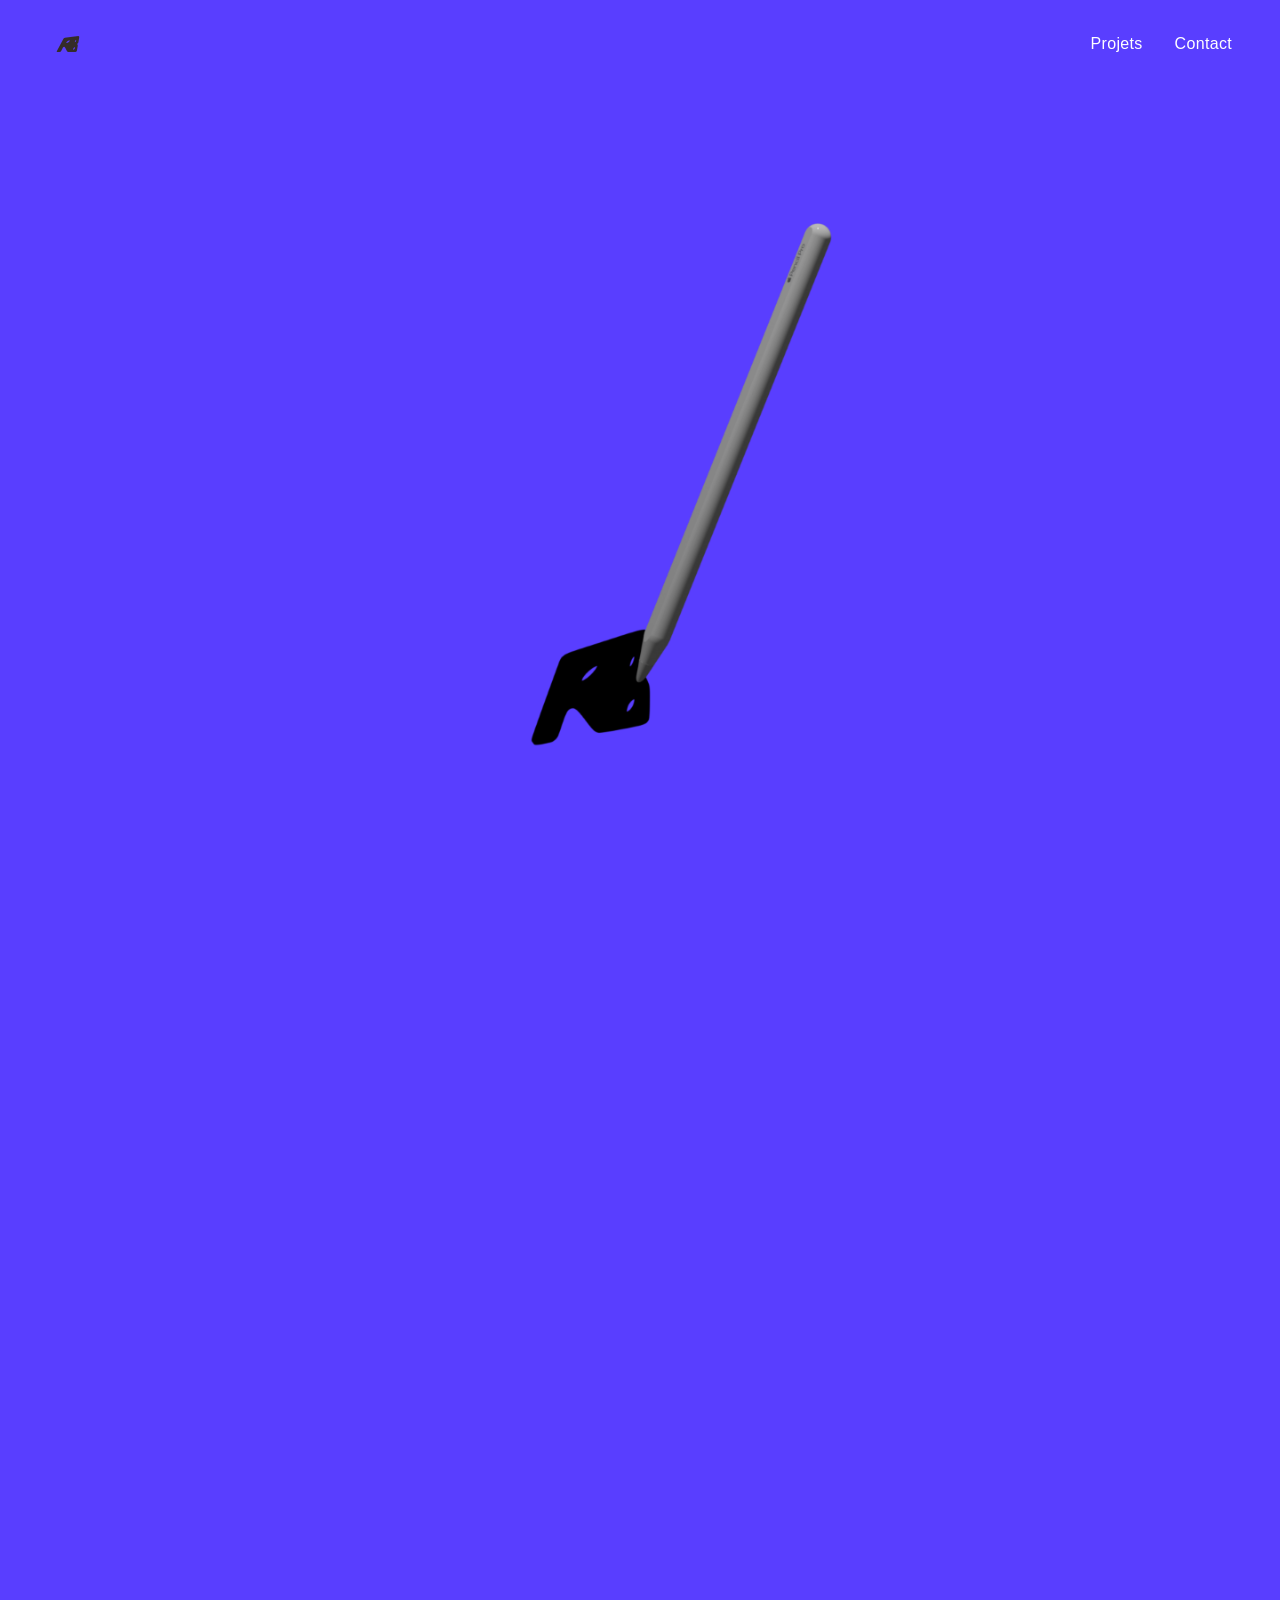
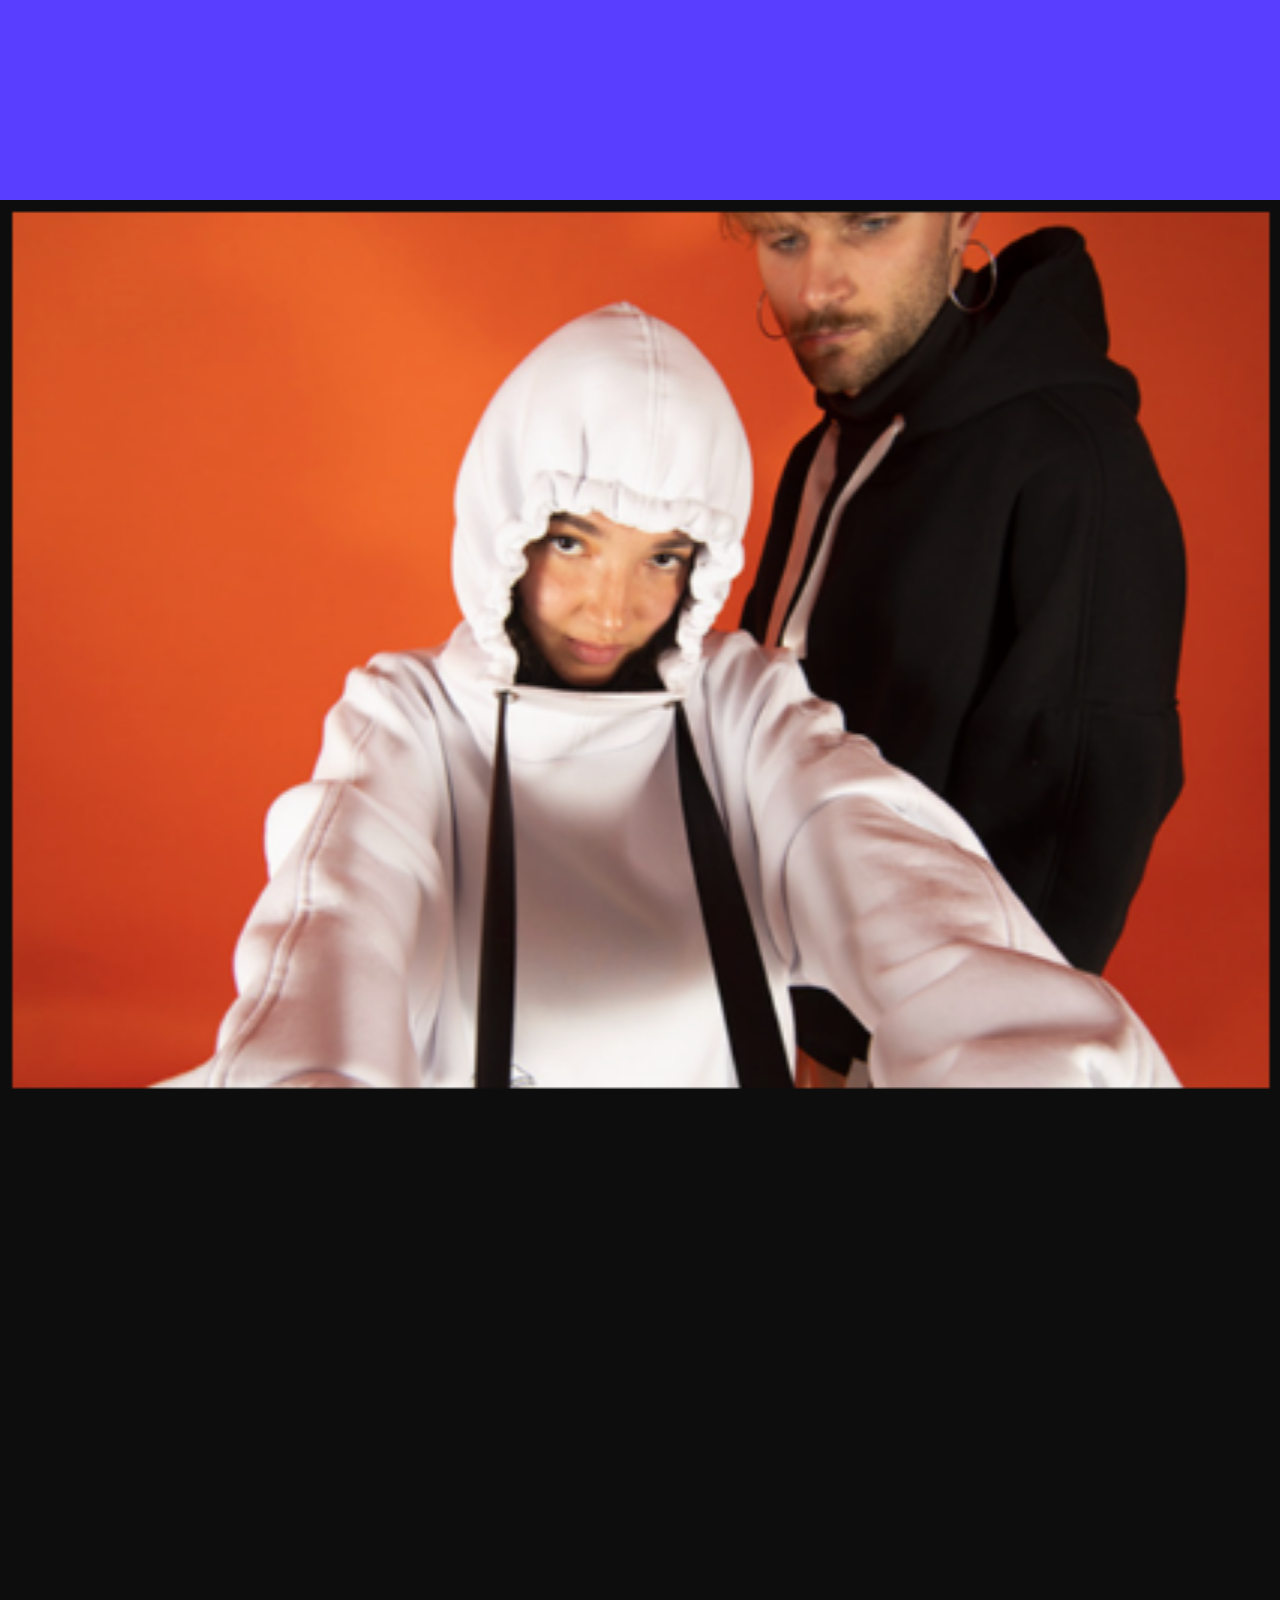
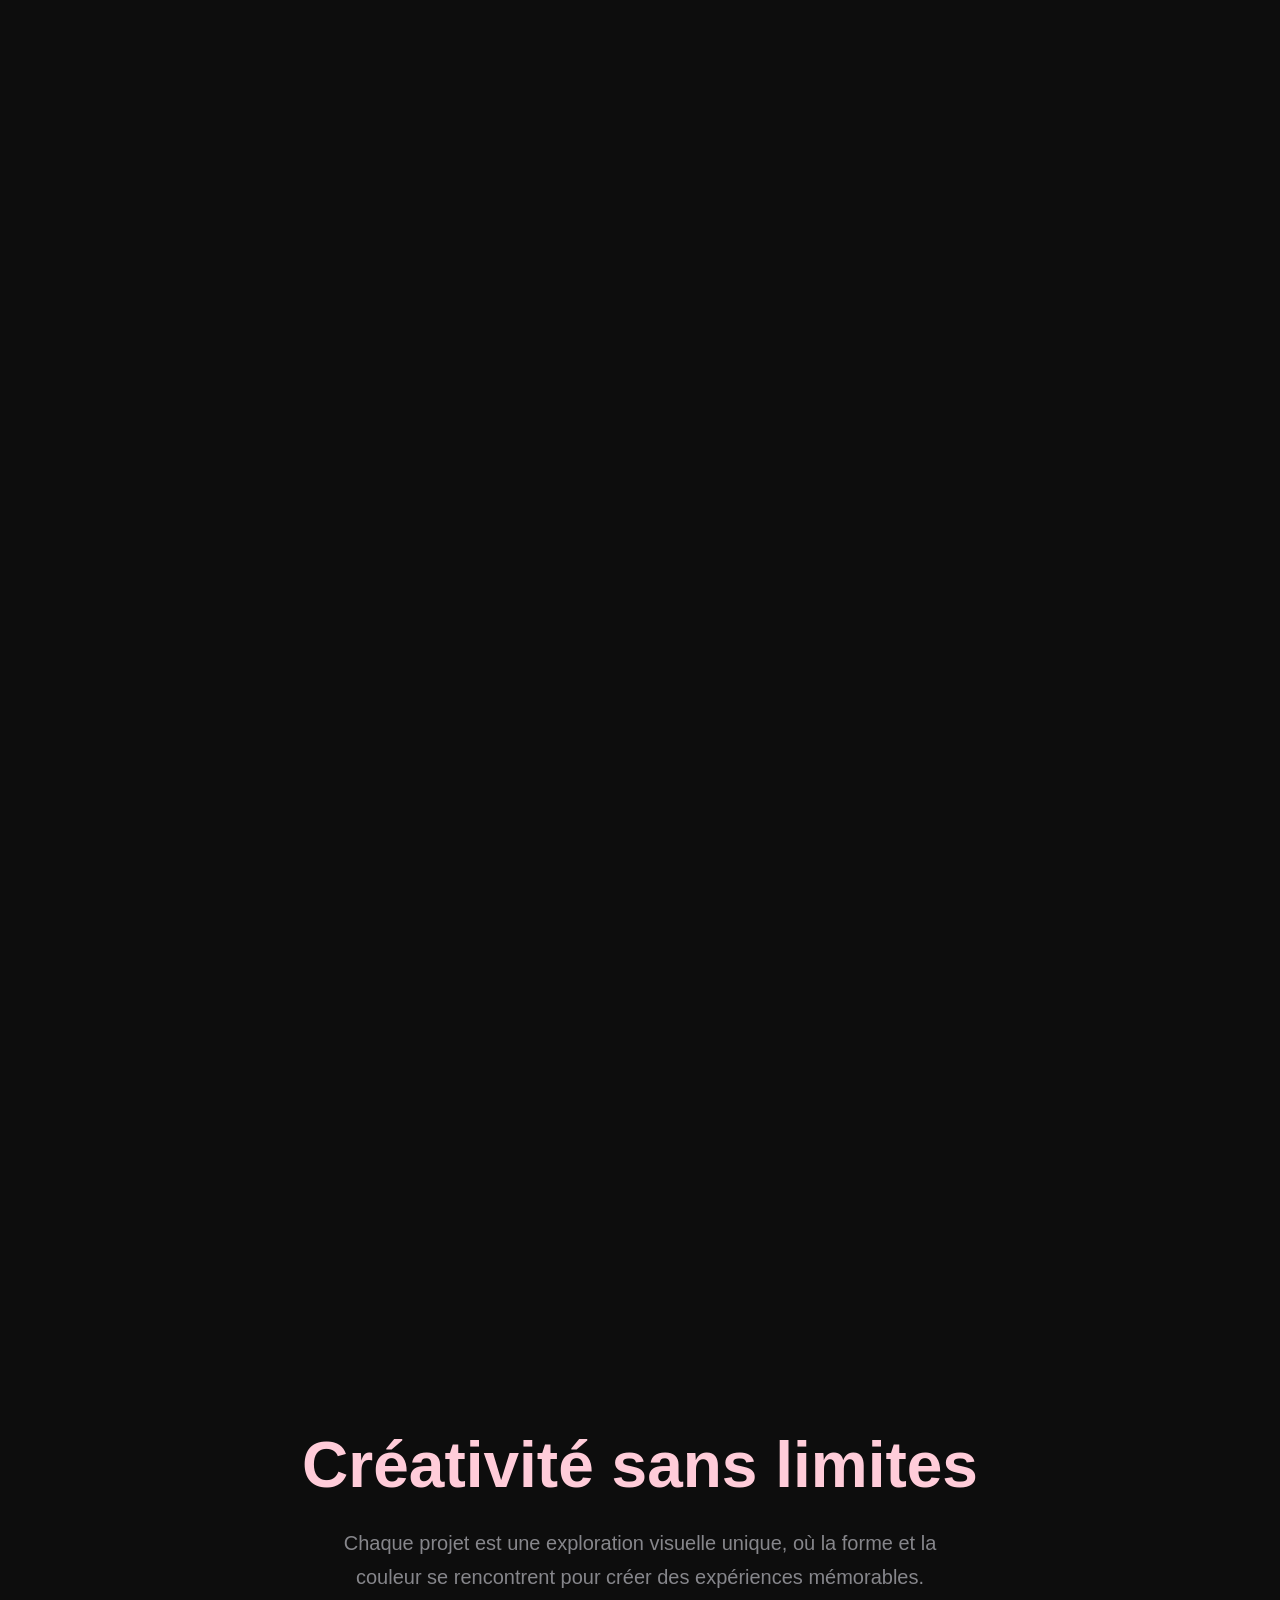
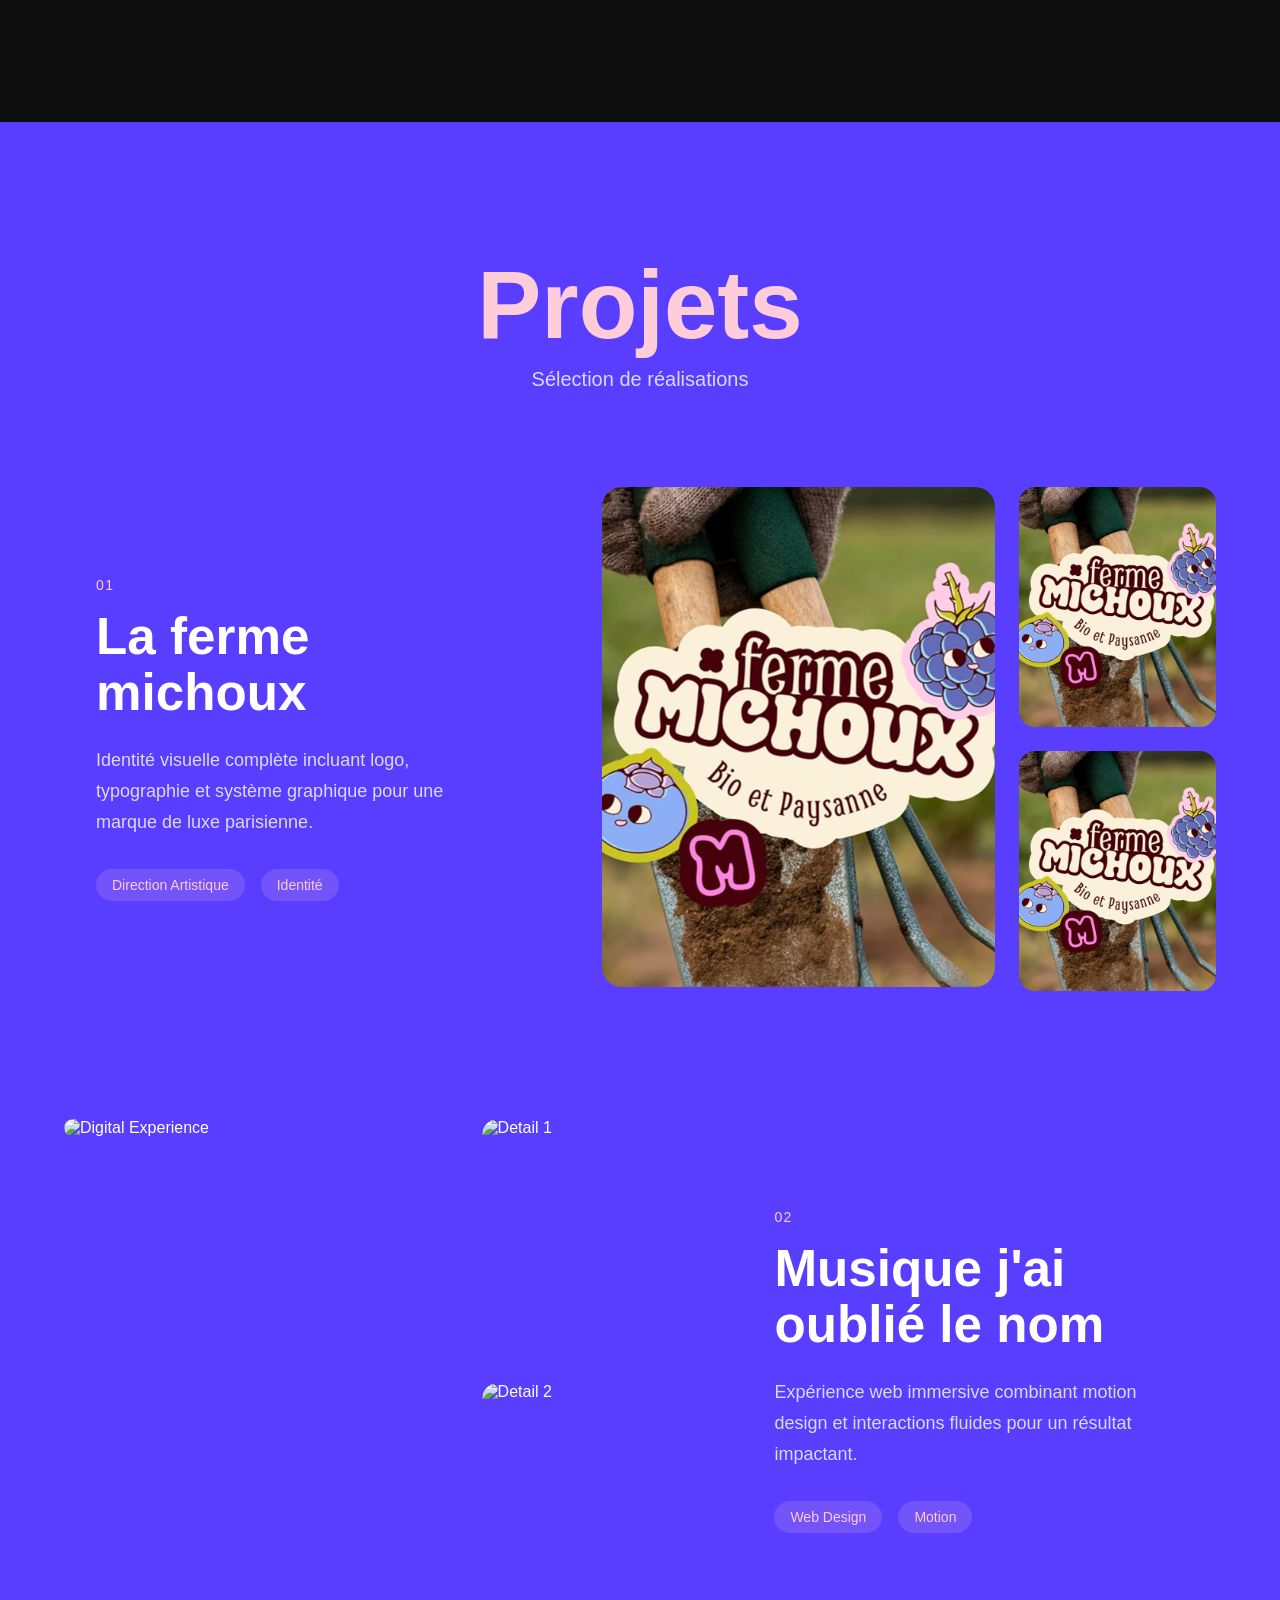
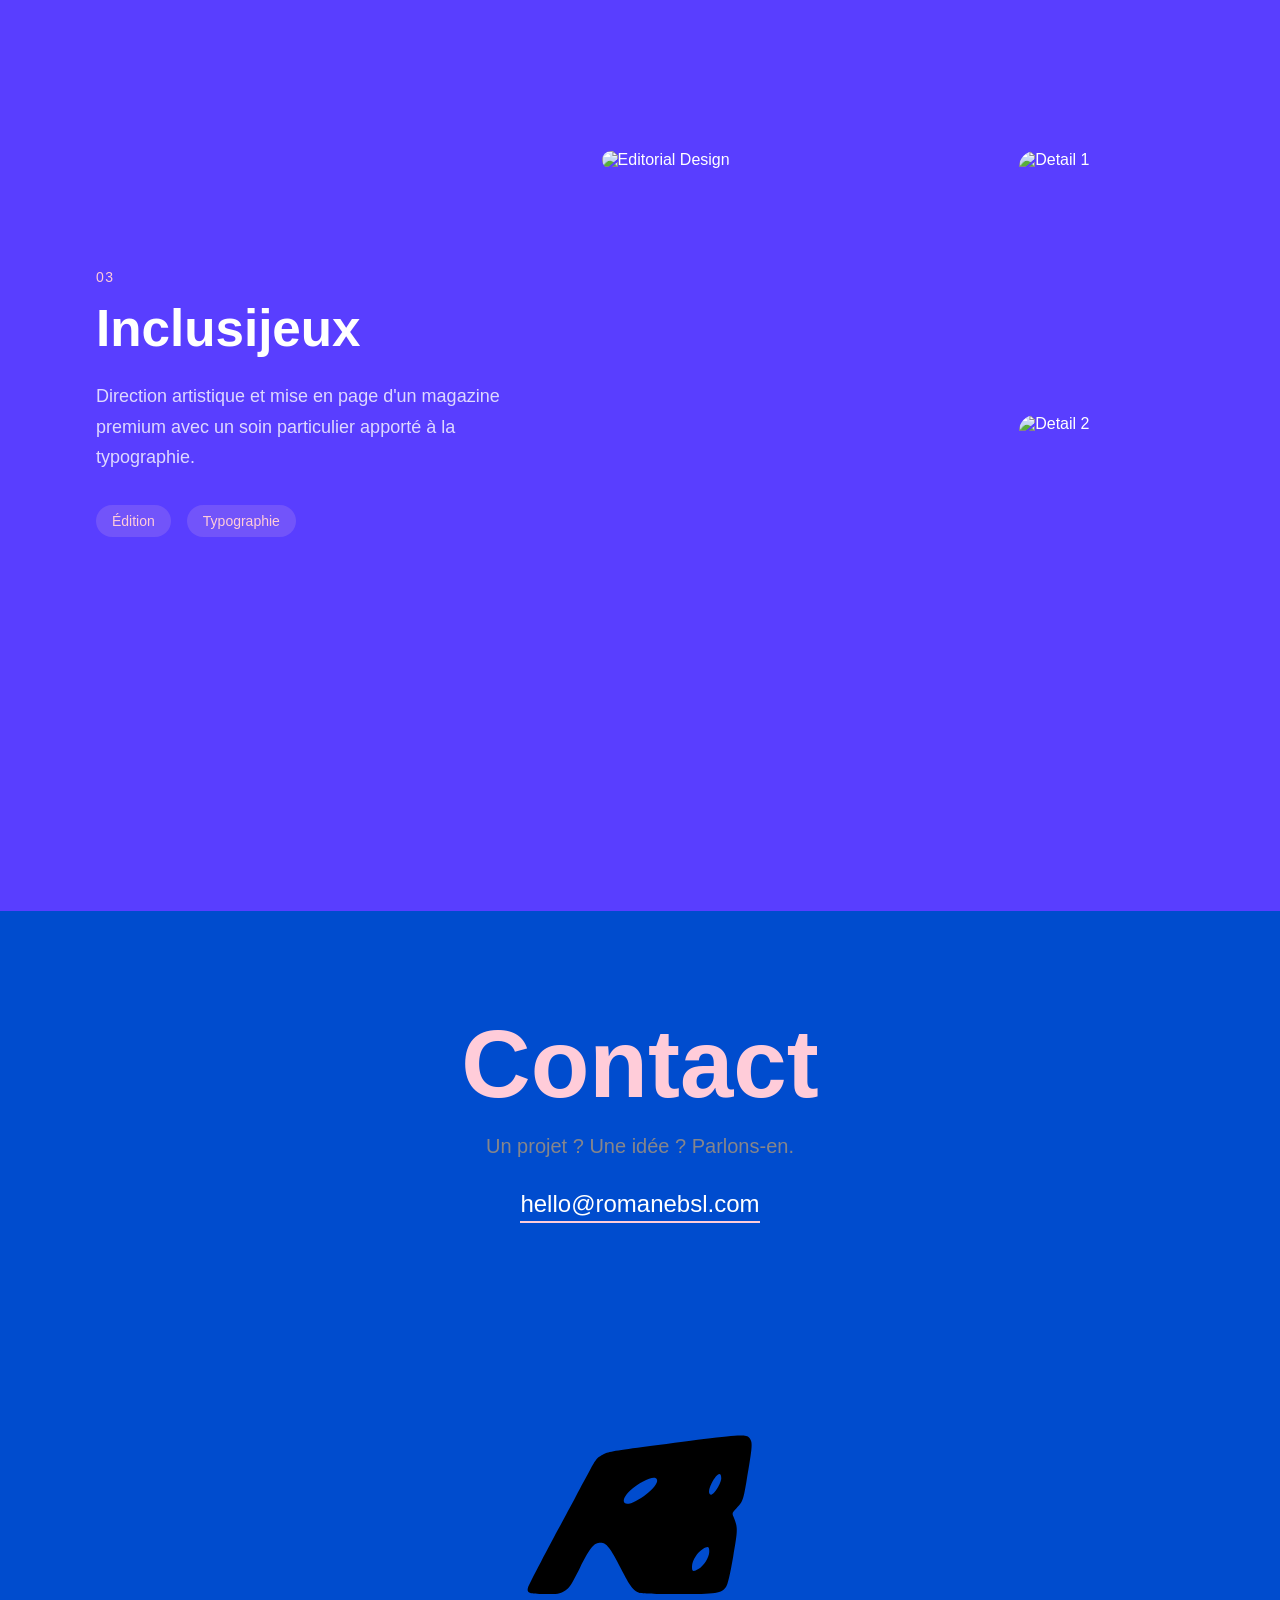
==== index.html @ c465e079 "hello" ====
<!DOCTYPE html>
<html lang="fr">
<head>
    <meta charset="UTF-8">
    <meta name="viewport" content="width=device-width, initial-scale=1.0">
    <title>Apple-Style Scroll Animation</title>
    <link rel="stylesheet" href="src/css/style.css">
    <script src="https://cdnjs.cloudflare.com/ajax/libs/gsap/3.12.2/gsap.min.js"></script>
    <script src="https://cdnjs.cloudflare.com/ajax/libs/gsap/3.12.2/ScrollTrigger.min.js"></script>
</head>
<body>
    <!-- Loading screen -->
    <div class="loading" id="loading">
        <div class="loading-text">Chargement...</div>
    </div>

    <!-- Header -->
    <header class="header">
        <nav class="header-nav">
            <img src="assets/images/logo.png" alt="Logo" class="header-logo">
            <div class="header-links">
                <a href="#projects" class="header-link">Projets</a>
                <a href="#contact" class="header-link">Contact</a>
            </div>
        </nav>
    </header>

    <!-- Section héro avec animation -->
    <section class="hero" id="hero">
        <!-- Canvas animation en arrière-plan -->
        <canvas id="heroCanvas" class="hero-canvas"></canvas>
        
        <!-- UI Hero (ROMANE + palette) qui partent ensemble -->
        <div class="hero-ui" id="heroUi">
            <!-- Contenu du hero -->
            <div class="hero-content">
                <h1 class="hero-title" id="heroTitle">ROMANE</h1>
                <p class="hero-subtitle" id="heroSubtitle">BSL.</p>
            </div>
            
            <!-- Palette de couleurs -->
            <div class="color-palette" id="colorPalette">
            <div class="color-duo" data-bg="#593eff" data-text="#ffccd9">
                <div class="color-swatch" style="background: #593eff;"></div>
                <div class="color-swatch" style="background: #ffccd9;"></div>
            </div>
            <div class="color-duo" data-bg="#FF3B30" data-text="#FFFFFF">
                <div class="color-swatch" style="background: #FF3B30;"></div>
                <div class="color-swatch" style="background: #FFFFFF;"></div>
            </div>
            <div class="color-duo" data-bg="#34C759" data-text="#000000">
                <div class="color-swatch" style="background: #34C759;"></div>
                <div class="color-swatch" style="background: #000000;"></div>
            </div>
            <div class="color-duo" data-bg="#AF52DE" data-text="#FFCC00">
                <div class="color-swatch" style="background: #AF52DE;"></div>
                <div class="color-swatch" style="background: #FFCC00;"></div>
            </div>
            <div class="color-duo" data-bg="#FF9500" data-text="#1C1C1E">
                <div class="color-swatch" style="background: #FF9500;"></div>
                <div class="color-swatch" style="background: #1C1C1E;"></div>
            </div>
            </div>
        </div>
        
        <!-- Textes qui apparaissent après ROMANE (à 40% du scroll) -->
        <div class="hero-reveal-text" id="heroRevealText">
            <div class="reveal-block reveal-left">
                <h2 class="reveal-title">Créativité</h2>
                <p class="reveal-desc">Chaque projet naît d'une idée unique, d'une vision qui se transforme en réalité tangible.</p>
            </div>
            <div class="reveal-block reveal-right">
                <h2 class="reveal-title">Innovation</h2>
                <p class="reveal-desc">Repousser les limites du design pour créer des expériences mémorables et impactantes.</p>
            </div>
            <div class="reveal-block reveal-left">
                <h2 class="reveal-title">Passion</h2>
                <p class="reveal-desc">L'attention aux détails et l'amour du beau guide chaque ligne, chaque courbe.</p>
            </div>
        </div>
    </section>

    <!-- Section Bento Gallery -->
    <section class="bento-gallery" id="bento">
        <div class="bento-container">
            <div class="bento-grid-scrub">
                <div class="bento-cell top-left">
                    <img src="assets/images/projets/projet-1.png" alt="Projet 1" class="cell-img">
                </div>
                <div class="bento-cell top-center">
                    <img src="assets/images/projets/projet-2.png" alt="Projet 2" class="cell-img">
                </div>
                <div class="bento-cell top-right">
                    <img src="assets/images/projets/projet-3.png" alt="Projet 3" class="cell-img">
                </div>
                <div class="bento-cell middle-left">
                    <img src="assets/images/projets/projet-4.png" alt="Projet 4" class="cell-img">
                </div>
                <div class="bento-cell center" id="centerImage">
                    <img src="assets/images/projets/projet-5.png" alt="Projet 5" class="cell-img">
                </div>
                <div class="bento-cell middle-right">
                    <img src="assets/images/projets/projet-6.png" alt="Projet 6" class="cell-img">
                </div>
                <div class="bento-cell bottom-left">
                    <img src="assets/images/projets/projet-7.png" alt="Projet 7" class="cell-img">
                </div>
                <div class="bento-cell bottom-center">
                    <img src="assets/images/projets/projet-8.png" alt="Projet 8" class="cell-img">
                </div>
                <div class="bento-cell bottom-right">
                    <img src="assets/images/projets/projet-1.png" alt="Projet 1" class="cell-img">
                </div>
            </div>
        </div>
        
        <div class="bento-text">
            <h2 class="bento-text-title">Créativité sans limites</h2>
            <p class="bento-text-desc">Chaque projet est une exploration visuelle unique, où la forme et la couleur se rencontrent pour créer des expériences mémorables.</p>
        </div>
    </section>

    <!-- Section Projets -->
    <section class="projects-section" id="projects">
        <div class="projects-header">
            <h2 class="projects-section-title">Projets</h2>
            <p class="projects-section-subtitle">Sélection de réalisations</p>
        </div>
        
        <!-- Projet 1 - Brand Identity -->
        <article class="project-showcase" onclick="window.location.href='projet-1.html'" style="cursor: pointer;">
            <div class="project-info">
                <span class="project-number">01</span>
                <h3 class="project-name">La ferme michoux</h3>
                <p class="project-description">Identité visuelle complète incluant logo, typographie et système graphique pour une marque de luxe parisienne.</p>
                <div class="project-tags">
                    <span class="tag">Direction Artistique</span>
                    <span class="tag">Identité</span>
                </div>
            </div>
            <div class="project-visuals">
                <div class="visual-large">
                    <img src="assets/images/projets/projet-1.png" alt="Brand Identity" class="project-img">
                </div>
                <div class="visual-small">
                    <img src="assets/images/projets/projet-1.png" alt="Detail 1" class="project-img-small">
                    <img src="assets/images/projets/projet-1.png" alt="Detail 2" class="project-img-small">
                </div>
            </div>
        </article>
        
        <!-- Projet 2 - Digital Experience -->
        <article class="project-showcase reverse" onclick="window.location.href='projet-2.html'" style="cursor: pointer;">
            <div class="project-info">
                <span class="project-number">02</span>
                <h3 class="project-name">Musique j'ai oublié le nom</h3>
                <p class="project-description">Expérience web immersive combinant motion design et interactions fluides pour un résultat impactant.</p>
                <div class="project-tags">
                    <span class="tag">Web Design</span>
                    <span class="tag">Motion</span>
                </div>
            </div>
            <div class="project-visuals">
                <div class="visual-large">
                    <img src="assets/images/projets/projet-6.png" alt="Digital Experience" class="project-img">
                </div>
                <div class="visual-small">
                    <img src="assets/images/projets/projet-6.png" alt="Detail 1" class="project-img-small">
                    <img src="assets/images/projets/projet-6.png" alt="Detail 2" class="project-img-small">
                </div>
            </div>
        </article>
        
        <!-- Projet 3 - Editorial Design -->
        <article class="project-showcase" onclick="window.location.href='projet-3.html'" style="cursor: pointer;">
            <div class="project-info">
                <span class="project-number">03</span>
                <h3 class="project-name">Inclusijeux</h3>
                <p class="project-description">Direction artistique et mise en page d'un magazine premium avec un soin particulier apporté à la typographie.</p>
                <div class="project-tags">
                    <span class="tag">Édition</span>
                    <span class="tag">Typographie</span>
                </div>
            </div>
            <div class="project-visuals">
                <div class="visual-large">
                    <img src="assets/images/projets/projet-7.png" alt="Editorial Design" class="project-img">
                </div>
                <div class="visual-small">
                    <img src="assets/images/projets/projet-7.png" alt="Detail 1" class="project-img-small">
                    <img src="assets/images/projets/projet-7.png" alt="Detail 2" class="project-img-small">
                </div>
            </div>
        </article>
    </section>

    <!-- Section Contact -->
    <section class="contact-section" id="contact">
        <div class="contact-content">
            <h2 class="contact-title">Contact</h2>
            <p class="contact-desc">Un projet ? Une idée ? Parlons-en.</p>
            <a href="mailto:hello@romanebsl.com" class="contact-email">hello@romanebsl.com</a>
        </div>
        <div class="contact-logo">
            <img src="assets/images/logo.svg" alt="Logo Romane BSL" class="logo-svg">
        </div>
    </section>

    <script type="module" src="src/js/main.js"></script>
</body>
</html>
---- src/css/style.css ----
/* ================================
   APPLE-STYLE SCROLL ANIMATION
   ================================ */

/* Custom Font */
@font-face {
    font-family: 'Aalto Display';
    src: url('../../assets/font/aalto-display-personal-use.otf') format('opentype');
    font-weight: normal;
    font-style: normal;
    font-display: swap;
}

/* Reset & Base */
* {
    margin: 0;
    padding: 0;
    box-sizing: border-box;
}

html {
    scroll-behavior: auto; /* GSAP gère le scroll */
}

body {
    font-family: -apple-system, BlinkMacSystemFont, 'SF Pro Display', 'Segoe UI', sans-serif;
    background: #000;
    color: #fff;
    overflow-x: hidden;
    -webkit-font-smoothing: antialiased;
    -moz-osx-font-smoothing: grayscale;
}

/* ================================
   HEADER
   ================================ */
.header {
    position: fixed;
    top: 0;
    left: 0;
    right: 0;
    z-index: 1000;
    padding: 1.5rem 3rem;
    background: transparent;
}

.header-nav {
    display: flex;
    align-items: center;
    justify-content: space-between;
}

.header-links {
    display: flex;
    align-items: center;
    gap: 2rem;
}

.header-link {
    color: #fff;
    text-decoration: none;
    font-size: 1rem;
    font-weight: 500;
    transition: opacity 0.3s ease;
    letter-spacing: 0.02em;
}

.header-link:hover {
    opacity: 0.7;
}

.header-logo {
    height: 40px;
    width: auto;
}

/* ================================
   LOADING SCREEN
   ================================ */
.loading {
    position: fixed;
    top: 0;
    left: 0;
    width: 100%;
    height: 100%;
    background: #000;
    display: flex;
    align-items: center;
    justify-content: center;
    z-index: 1000;
    transition: opacity 0.5s ease, visibility 0.5s ease;
}

.loading.hidden {
    opacity: 0;
    visibility: hidden;
    pointer-events: none;
}

.loading-text {
    font-size: 1rem;
    color: #86868b;
    letter-spacing: 0.05em;
}

/* ================================
   HERO SECTION (avec animation scroll)
   ================================ */
.hero {
    height: 200vh; /* Hauteur réduite pour scroll plus fluide */
    position: relative;
    background: #593eff; /* Violet */
    transition: background-color 0.5s ease;
}

.hero-canvas {
    position: sticky;
    top: 0;
    width: 100%;
    height: 100vh;
    object-fit: contain;
    z-index: 1;
}

.hero-ui {
    position: fixed;
    top: 0;
    left: 0;
    width: 100%;
    height: 100vh;
    z-index: 20;
    pointer-events: none;
}

.hero-content {
    position: absolute;
    top: 50%;
    left: 6rem;
    transform: translateY(-50%);
    pointer-events: none;
}

/* Textes qui apparaissent après ROMANE dans le hero */
.hero-reveal-text {
    position: fixed;
    top: 0;
    left: 0;
    width: 100%;
    height: 100vh;
    z-index: 15;
    display: flex;
    flex-direction: column;
    justify-content: center;
    padding: 0 6rem;
    opacity: 0;
    pointer-events: none;
}

.reveal-block {
    max-width: 500px;
    margin-bottom: 3rem;
}

.reveal-left {
    align-self: flex-start;
    text-align: left;
}

.reveal-right {
    align-self: flex-end;
    text-align: right;
}

.reveal-title {
    font-size: clamp(2rem, 4vw, 3rem);
    font-weight: 600;
    color: #ffccd9;
    margin-bottom: 0.5rem;
    opacity: 0;
    transform: translateY(30px);
}

.reveal-desc {
    font-size: 1.125rem;
    color: #fff;
    line-height: 1.6;
    opacity: 0;
    transform: translateY(30px);
}

.hero-title {
    font-family: 'Aalto Display', sans-serif;
    font-size: clamp(8rem, 35vw, 30rem);
    font-weight: 400;
    letter-spacing: -0.04em;
    text-align: left;
    opacity: 1;
    transform: translateY(0) scale(1);
    will-change: transform, opacity;
    line-height: 0.8;
    color: #ffccd9; /* Rose */
    transition: color 0.5s ease;
}

.hero-subtitle {
    font-family: 'Aalto Display', sans-serif;
    font-size: clamp(6rem, 28vw, 22rem);
    font-weight: 400;
    color: #ffccd9; /* Rose */
    margin-top: -0.1em;
    text-align: left;
    opacity: 1;
    transform: translateY(0);
    will-change: transform, opacity;
    transition: color 0.5s ease;
}

/* ================================
   COLOR PALETTE
   ================================ */
.color-palette {
    position: absolute;
    right: 4rem;
    top: 50%;
    transform: translateY(-50%);
    display: flex;
    flex-direction: column;
    gap: 1.5rem;
    z-index: 100;
    pointer-events: auto;
}

.color-duo {
    display: flex;
    gap: 0.5rem;
    cursor: pointer;
    padding: 0.5rem;
    border-radius: 12px;
    transition: transform 0.2s ease, box-shadow 0.2s ease;
    background: rgba(255, 255, 255, 0.1);
}

.color-duo:hover {
    transform: scale(1.1);
    box-shadow: 0 4px 20px rgba(0, 0, 0, 0.3);
}

.color-swatch {
    width: 40px;
    height: 40px;
    border-radius: 8px;
    border: 2px solid rgba(255, 255, 255, 0.3);
    box-shadow: 0 2px 8px rgba(0, 0, 0, 0.2);
}

/* ================================
   SEQUENCE SECTION (Scroll Scrubbing)
   ================================ */
.sequence-section {
    position: relative;
    height: 300vh; /* Hauteur = durée du scroll */
    background: #000;
}

.canvas-container {
    position: sticky;
    top: 0;
    height: 100vh;
    display: flex;
    align-items: center;
    justify-content: center;
    overflow: hidden;
}

.sequence-canvas, #sequenceCanvas {
    width: 100%;
    height: 100%;
    object-fit: contain;
    will-change: contents;
}

/* Text overlays on sequence */
.sequence-text {
    position: absolute;
    top: 50%;
    left: 50%;
    transform: translate(-50%, -50%);
    text-align: center;
    pointer-events: none;
    z-index: 10;
    padding: 2rem;
}

.reveal-text {
    font-size: clamp(2rem, 5vw, 4rem);
    font-weight: 600;
    opacity: 0;
    filter: blur(20px);
    transform: scale(0.8);
    will-change: transform, opacity, filter;
}

.reveal-subtitle {
    font-size: clamp(1rem, 2vw, 1.25rem);
    color: #86868b;
    margin-top: 1rem;
    opacity: 0;
    transform: translateY(20px);
    will-change: transform, opacity;
}

/* ================================
   AFTER SEQUENCE SECTION
   ================================ */
.after-sequence {
    height: 100vh;
    display: flex;
    align-items: center;
    justify-content: center;
    background: #000;
    padding: 4rem 2rem;
}

.after-sequence .content {
    max-width: 800px;
    text-align: center;
}

.end-title {
    font-size: clamp(2rem, 5vw, 4rem);
    font-weight: 600;
    margin-bottom: 1rem;
    opacity: 0;
    transform: translateY(40px);
    will-change: transform, opacity;
}

.end-subtitle {
    font-size: clamp(1.25rem, 2.5vw, 1.75rem);
    color: #86868b;
    opacity: 0;
    transform: translateY(40px);
    will-change: transform, opacity;
}

/* ================================
   BENTO GALLERY - Style GSAP Scrub
   ================================ */
.bento-gallery {
    background: #0d0d0d;
    position: relative;
    z-index: 40;
}

.bento-container {
    height: 300vh;
    position: relative;
}

.bento-grid-scrub {
    position: sticky;
    top: 0;
    height: 100vh;
    display: grid;
    grid-template-columns: repeat(3, 1fr);
    grid-template-rows: repeat(3, 1fr);
    gap: 0;
    padding: 0;
    max-width: 100vw;
    margin: 0 auto;
}

.bento-cell {
    position: relative;
    overflow: hidden;
    border-radius: 0;
    border: 4px solid #0d0d0d;
    will-change: transform, opacity;
}

.bento-cell .cell-img {
    width: 100%;
    height: 100%;
    border-radius: 0;
    object-fit: cover;
}

.bento-cell.top-left {
    grid-column: 1;
    grid-row: 1;
}

.bento-cell.top-center {
    grid-column: 2;
    grid-row: 1;
}

.bento-cell.top-right {
    grid-column: 3;
    grid-row: 1;
}

.bento-cell.middle-left {
    grid-column: 1;
    grid-row: 2;
}

.bento-cell.center {
    grid-column: 2;
    grid-row: 2;
    z-index: 10;
}

.bento-cell.middle-right {
    grid-column: 3;
    grid-row: 2;
}

.bento-cell.bottom-left {
    grid-column: 1;
    grid-row: 3;
}

.bento-cell.bottom-center {
    grid-column: 2;
    grid-row: 3;
}

.bento-cell.bottom-right {
    grid-column: 3;
    grid-row: 3;
}

/* Texte sous la galerie */
.bento-text {
    padding: 8rem 4rem;
    text-align: center;
    background: #0d0d0d;
}

.bento-text-title {
    font-size: clamp(2rem, 5vw, 4rem);
    font-weight: 600;
    color: #ffccd9;
    margin-bottom: 1.5rem;
}

.bento-text-desc {
    font-size: 1.25rem;
    color: #86868b;
    max-width: 600px;
    margin: 0 auto;
    line-height: 1.7;
}

/* ================================
   PROJECTS SECTION - Design Éditorial
   ================================ */
.projects-section {
    background: #593eff;
    padding: 8rem 4rem;
    position: relative;
    z-index: 50;
}

.projects-header {
    text-align: center;
    margin-bottom: 6rem;
    opacity: 1;
    transform: translateY(0);
}

.projects-section-title {
    font-size: clamp(3rem, 8vw, 6rem);
    font-weight: 600;
    color: #ffccd9;
    margin-bottom: 0.5rem;
}

.projects-section-subtitle {
    font-size: 1.25rem;
    color: #fff;
    opacity: 0.8;
}

/* Showcase Projet */
.project-showcase {
    display: flex;
    align-items: center;
    gap: 4rem;
    max-width: 1400px;
    margin: 0 auto 8rem;
    opacity: 1;
    transform: translateY(0);
}

.project-showcase.reverse {
    flex-direction: row-reverse;
}

.project-info {
    flex: 1;
    padding: 2rem;
}

.project-number {
    display: block;
    font-size: 0.875rem;
    font-weight: 500;
    color: #ffccd9;
    margin-bottom: 1rem;
    letter-spacing: 0.1em;
}

.project-name {
    font-size: clamp(2rem, 4vw, 3.5rem);
    font-weight: 600;
    color: #fff;
    margin-bottom: 1.5rem;
    line-height: 1.1;
}

.project-description {
    font-size: 1.125rem;
    color: #fff;
    opacity: 0.8;
    line-height: 1.7;
    margin-bottom: 2rem;
}

.project-tags {
    display: flex;
    gap: 1rem;
    flex-wrap: wrap;
}

.tag {
    background: rgba(255, 204, 217, 0.15);
    color: #ffccd9;
    padding: 0.5rem 1rem;
    border-radius: 50px;
    font-size: 0.875rem;
    font-weight: 500;
}

/* Visuals */
.project-visuals {
    flex: 1.5;
    display: flex;
    gap: 1.5rem;
}

.visual-large {
    flex: 2;
}

.project-img {
    width: 100%;
    height: 500px;
    border-radius: 20px;
    object-fit: cover;
}

.visual-small {
    flex: 1;
    display: flex;
    flex-direction: column;
    gap: 1.5rem;
}

.project-img-small {
    width: 100%;
    height: 240px;
    border-radius: 16px;
    object-fit: cover;
}

/* Dégradés couleurs palette */
.gradient-1 {
    background: linear-gradient(135deg, #593eff 0%, #ffccd9 100%);
}

.gradient-2 {
    background: linear-gradient(135deg, #ffccd9 0%, #593eff 50%, #0d0d0d 100%);
}

.gradient-3 {
    background: linear-gradient(45deg, #ffccd9 0%, #593eff 100%);
}

/* ================================
   UTILITIES
   ================================ */
.hidden {
    display: none !important;
}

.visible {
    opacity: 1 !important;
}

/* ================================
   CONTACT SECTION
   ================================ */
.contact-section {
    background: #004cce;
    min-height: 100vh;
    position: relative;
    display: flex;
    flex-direction: column;
    justify-content: center;
    align-items: center;
    padding: 6rem 4rem;
    overflow: hidden;
}

.contact-content {
    text-align: center;
    margin-bottom: 4rem;
    z-index: 2;
}

.contact-title {
    font-size: clamp(3rem, 8vw, 6rem);
    font-weight: 600;
    color: #ffccd9;
    margin-bottom: 1rem;
}

.contact-desc {
    font-size: 1.25rem;
    color: #86868b;
    margin-bottom: 2rem;
}

.contact-email {
    font-size: 1.5rem;
    color: #fff;
    text-decoration: none;
    border-bottom: 2px solid #ffccd9;
    padding-bottom: 0.25rem;
    transition: color 0.3s ease, border-color 0.3s ease;
}

.contact-email:hover {
    color: #ffccd9;
    border-color: #593eff;
}

.contact-logo {
    position: relative;
    width: 400px;
    height: 400px;
    margin-top: 2rem;
}

.logo-svg {
    width: 100%;
    height: 100%;
    object-fit: contain;
    transform: translateY(100vh);
    will-change: transform;
}

/* ================================
   RESPONSIVE
   ================================ */
@media (max-width: 768px) {
    .hero-title {
        font-size: clamp(2.5rem, 10vw, 4rem);
    }
    
    .sequence-text {
        padding: 1rem;
    }
    
    .reveal-text {
        font-size: clamp(1.5rem, 6vw, 2.5rem);
    }
}
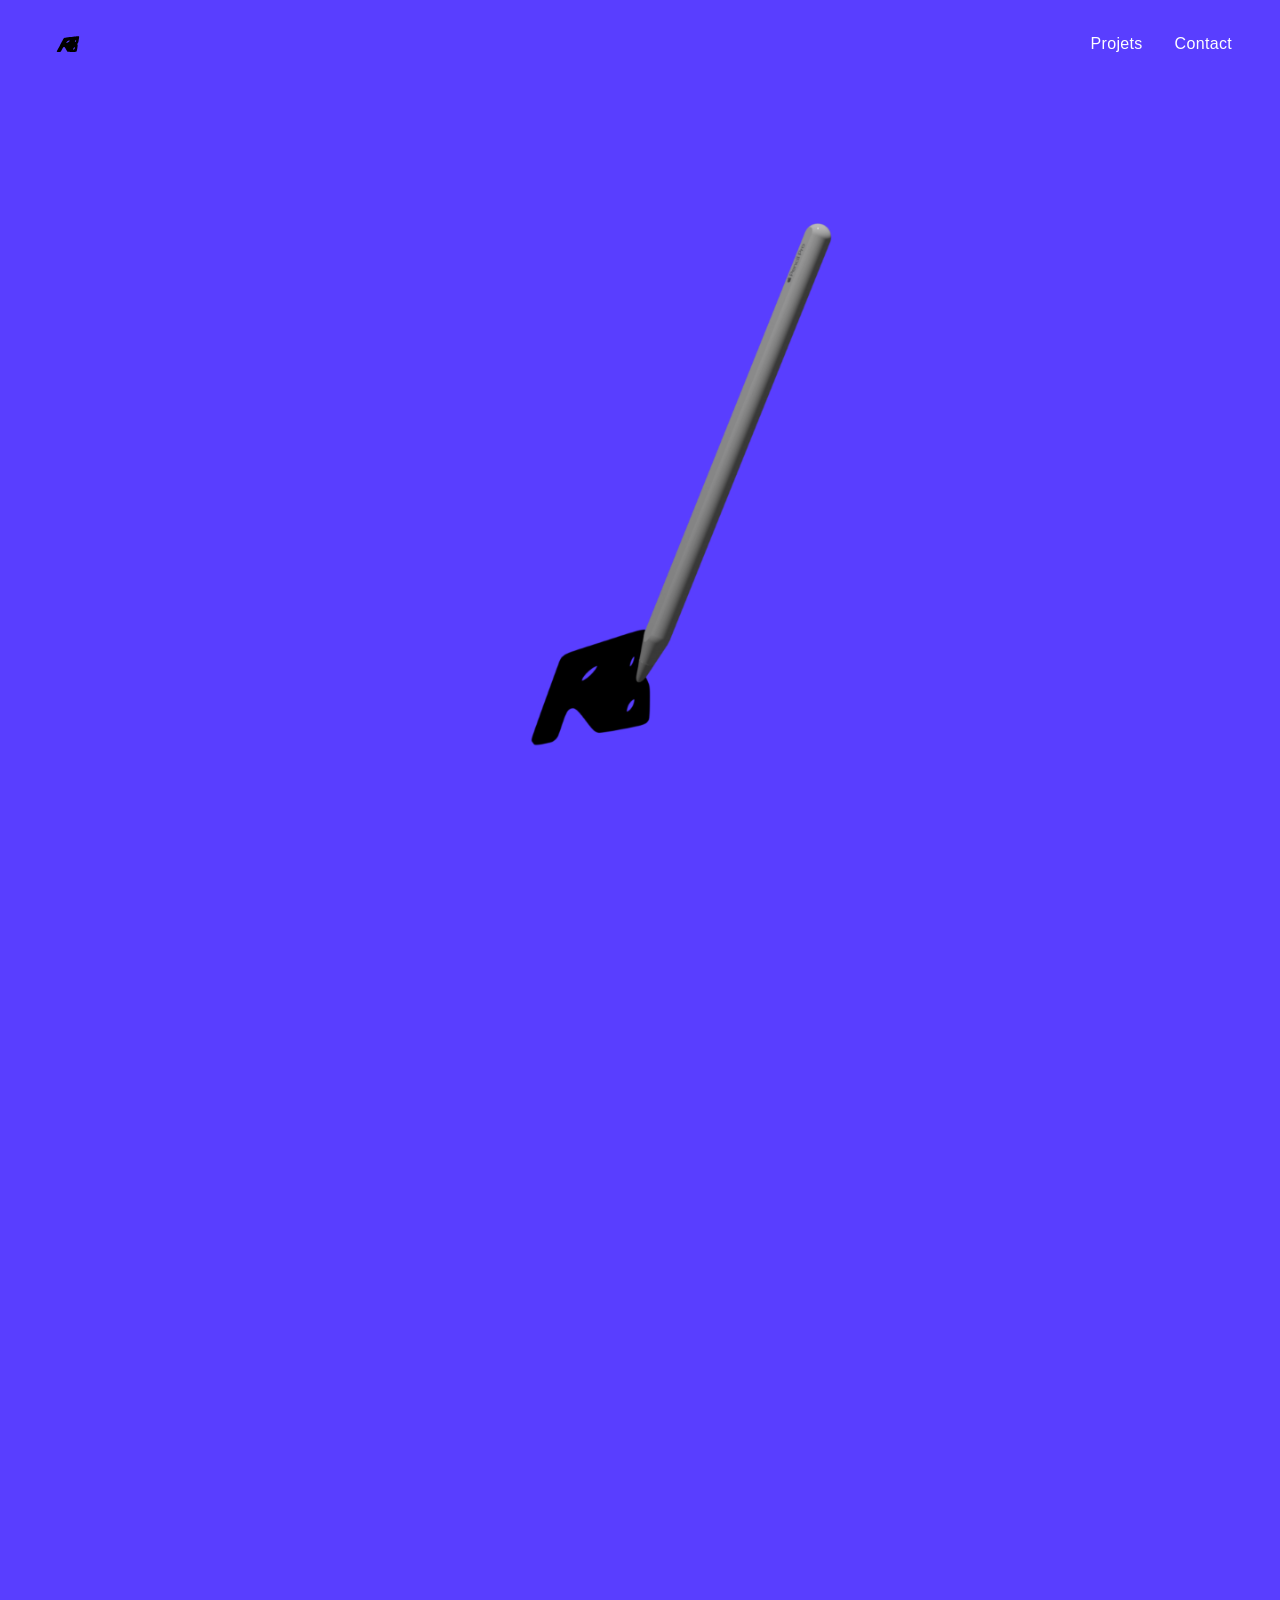
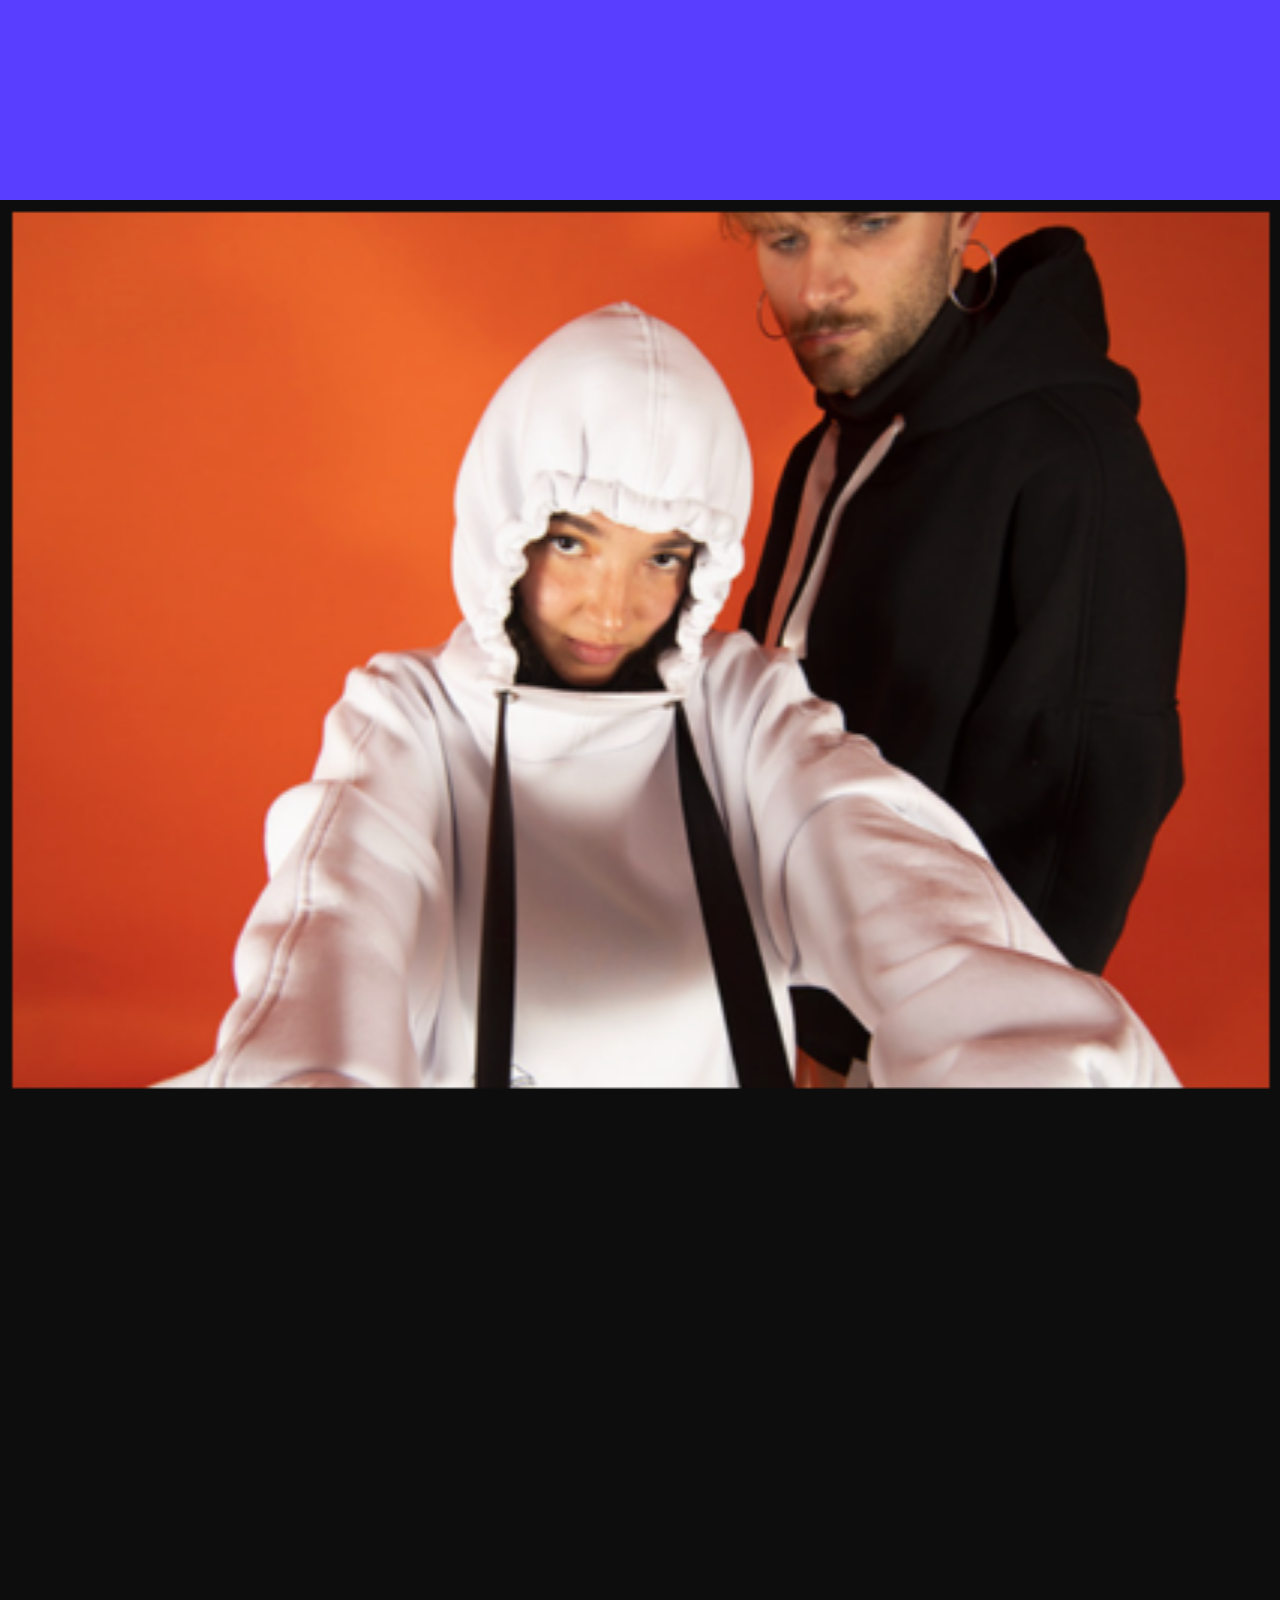
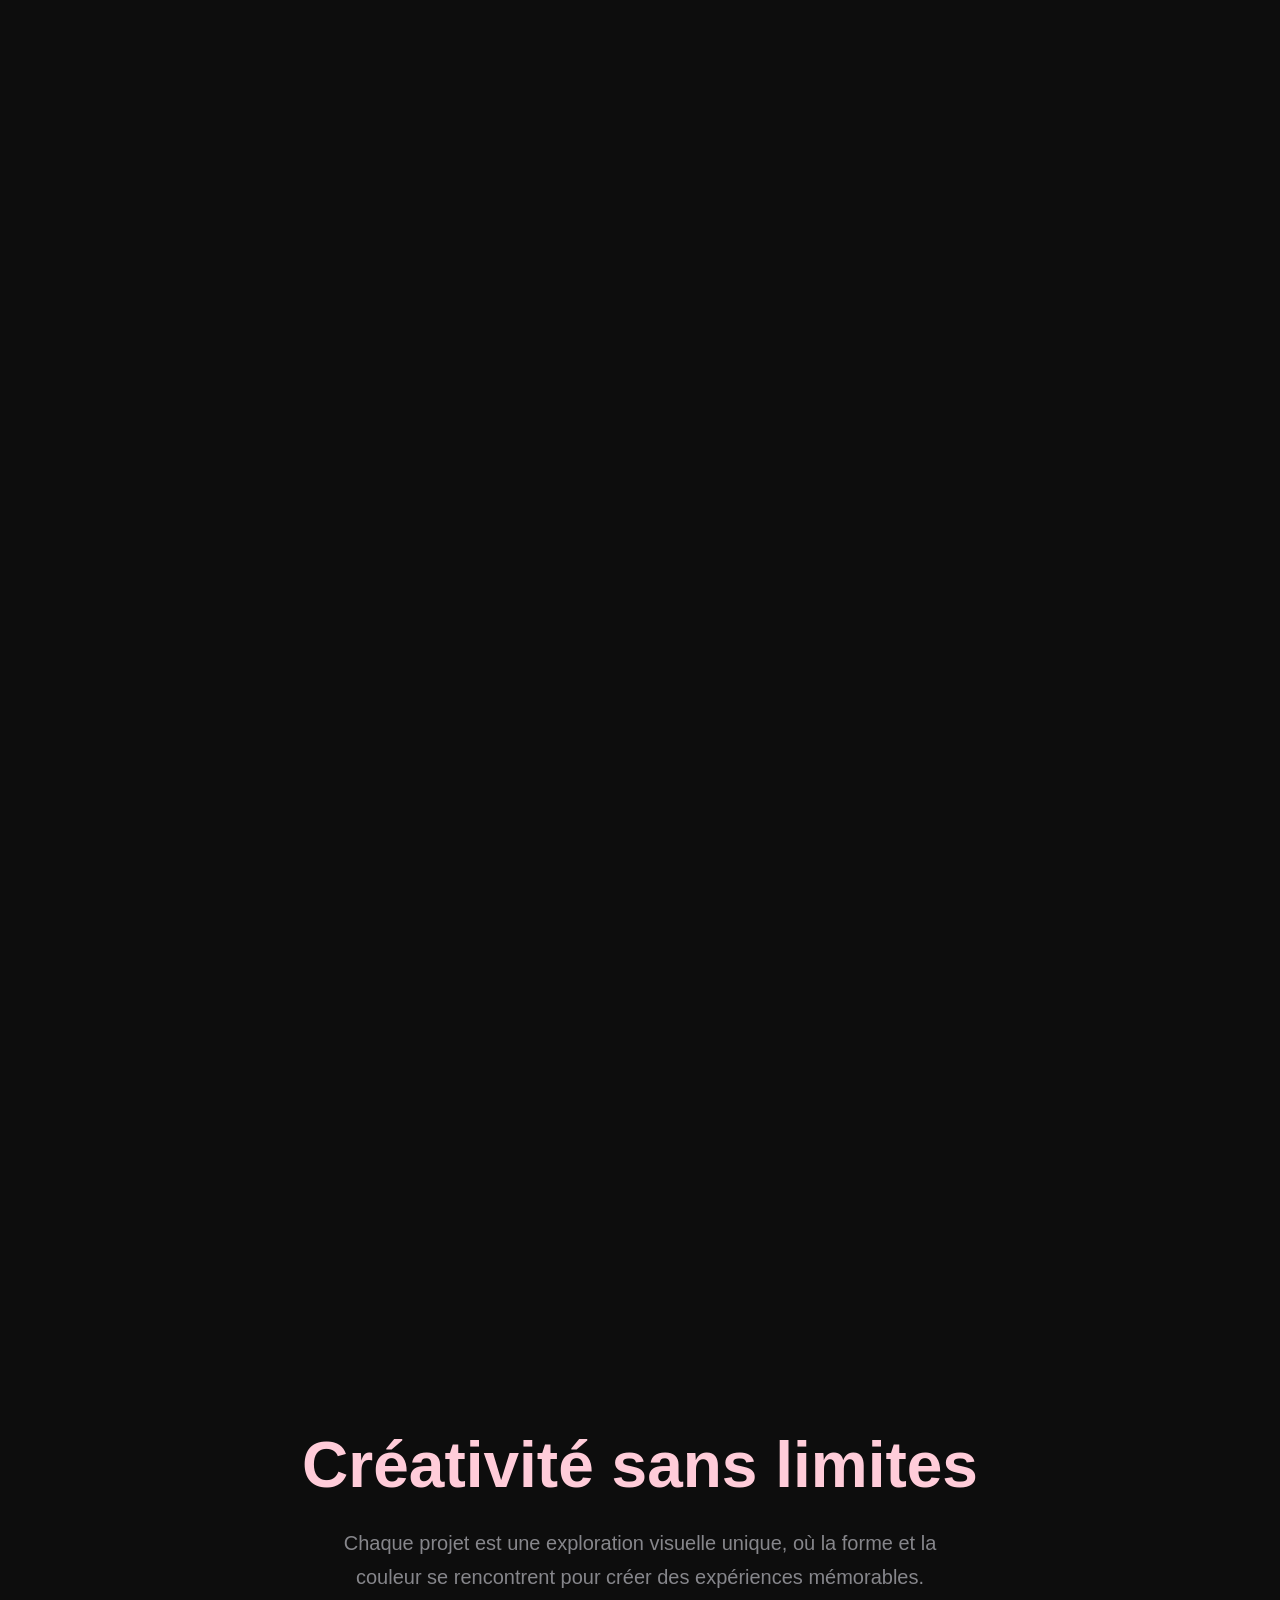
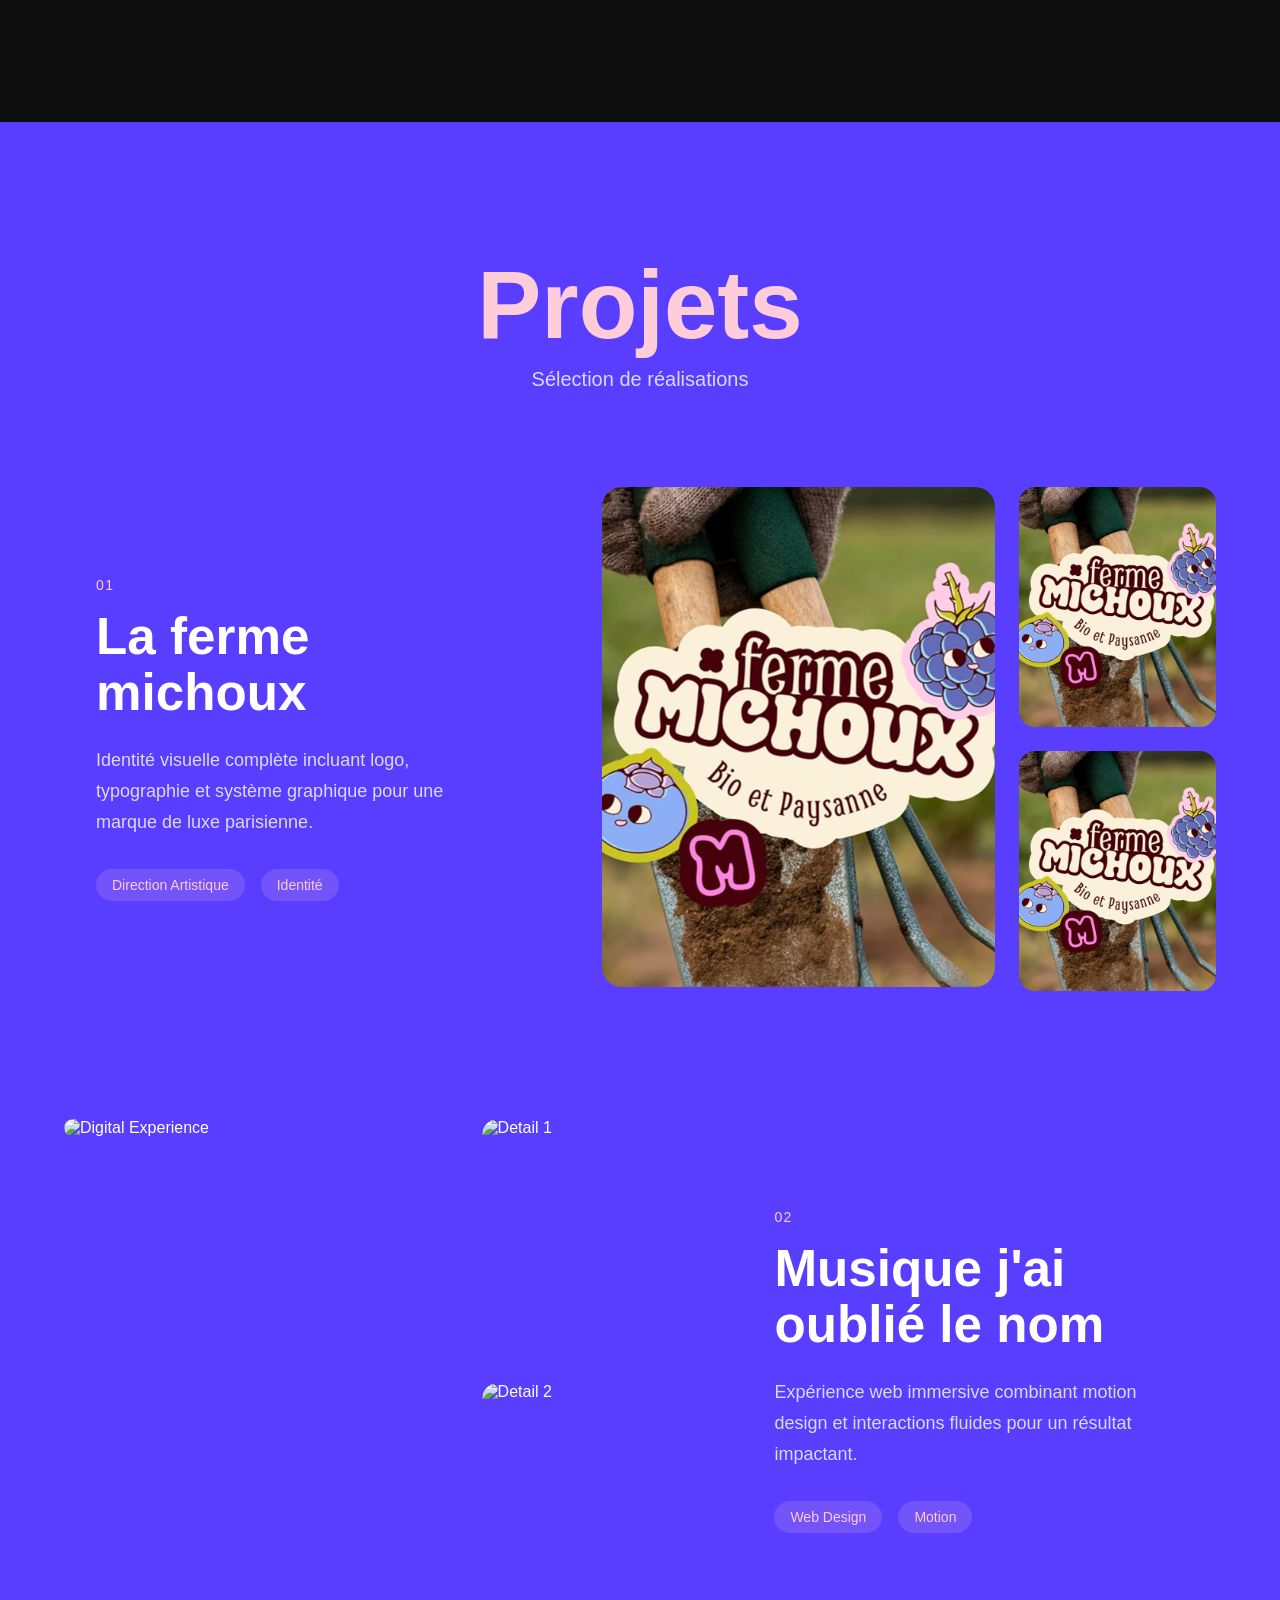
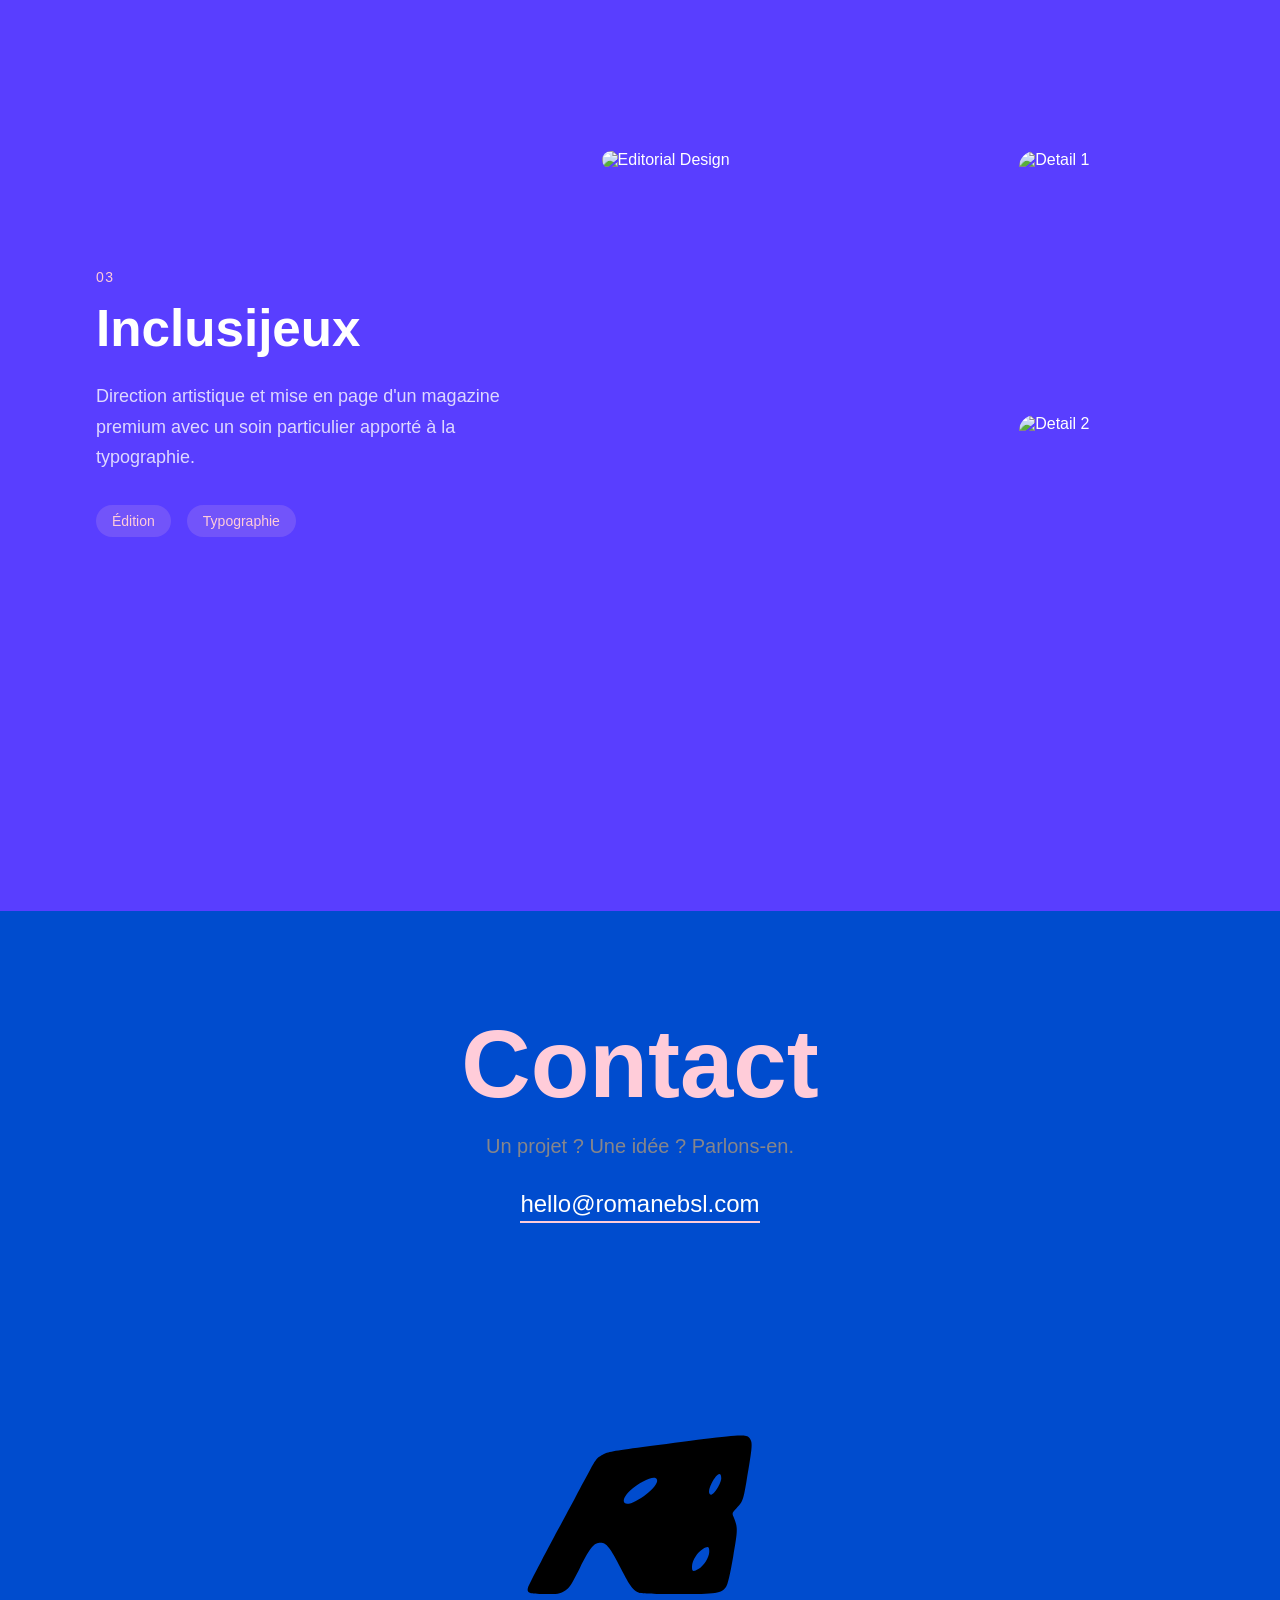
==== commit c51f1b69: "Clean to romanebsl" ====
--- a/index.html
+++ b/index.html
@@ -3,7 +3,9 @@
 <head>
     <meta charset="UTF-8">
     <meta name="viewport" content="width=device-width, initial-scale=1.0">
-    <title>Apple-Style Scroll Animation</title>
+    <title>Romane BSL — Graphiste</title>
+    <meta name="description" content="Portfolio de Romane BSL, graphiste spécialisée en identité visuelle, direction artistique et design éditorial.">
+    <link rel="icon" type="image/svg+xml" href="assets/images/logo.svg">
     <link rel="stylesheet" href="src/css/style.css">
     <script src="https://cdnjs.cloudflare.com/ajax/libs/gsap/3.12.2/gsap.min.js"></script>
     <script src="https://cdnjs.cloudflare.com/ajax/libs/gsap/3.12.2/ScrollTrigger.min.js"></script>
@@ -17,7 +19,7 @@
     <!-- Header -->
     <header class="header">
         <nav class="header-nav">
-            <img src="assets/images/logo.png" alt="Logo" class="header-logo">
+            <img src="assets/images/logo.svg" alt="Romane BSL" class="header-logo">
             <div class="header-links">
                 <a href="#projects" class="header-link">Projets</a>
                 <a href="#contact" class="header-link">Contact</a>
